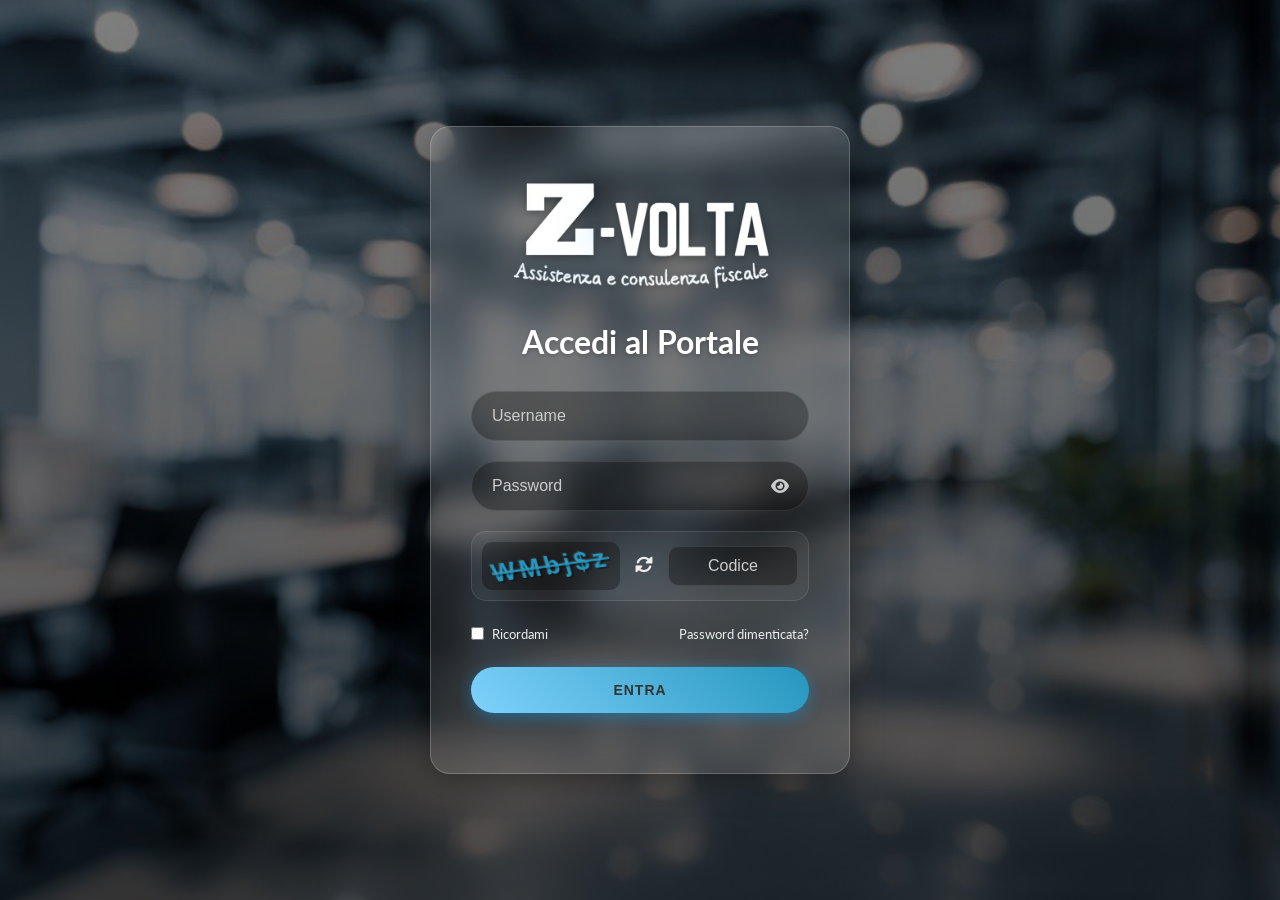
==== Z-Volta-main/index.html @ 5fb8de4e "Add files via upload" ====
<!DOCTYPE html>
<html lang="it">
<head>
    <meta charset="UTF-8">
    <meta name="viewport" content="width=device-width, initial-scale=1.0">
    <title>Login - Z-Volta</title>
    <link href="https://fonts.googleapis.com/css2?family=Lato:wght@300;400;700&display=swap" rel="stylesheet">
    <link rel="stylesheet" href="https://cdnjs.cloudflare.com/ajax/libs/font-awesome/6.0.0/css/all.min.css">
    <link rel="icon" type="image/x-icon" href="/assets/favicon.ico">
    <link rel="stylesheet" href="./CSS/index.css">
</head>
<body>

    <div class="login-wrapper">
        <img src="./assets/logozvolta.png" alt="Z-Volta Logo" class="logo-img">
        
        <h1>Accedi al Portale</h1>

        <form id="loginForm" action="./PHP/login.php" method="POST">
            <div class="input-group">
                <input type="text" id="username" name="username" placeholder="Username" required autocomplete="off">
            </div>

            <div class="input-group">
                <input type="password" id="password" name="password" placeholder="Password" required>
                <i class="fas fa-eye password-toggle" id="togglePassword"></i>
            </div>

            <div class="captcha-area">
    <div class="captcha-preview">
        <span id="captcha-text"></span>
    </div>
    <button type="button" class="btn-refresh"><i class="fas fa-sync-alt"></i></button>
    <input type="text" class="captcha-input" placeholder="Codice" required maxlength="6">
</div>

            <div class="options">
                <label class="remember-me">
                    <input type="checkbox"> Ricordami
                </label>
                <a href="#" class="forgot-pass">Password dimenticata?</a>
            </div>

            <button type="submit" class="btn-signin">Entra</button>
        </form>
    </div>

    <script src="./JS/index.js" defer></script>

</body>
</html>
---- Z-Volta-main/CSS/index.css ----
/* --- RESET E BASE --- */
* { margin: 0; padding: 0; box-sizing: border-box; }

body {
    font-family: 'Lato', sans-serif;
    height: 100vh;
    width: 100%;
    /* Percorso immagine di sfondo */
    background: linear-gradient(rgba(0, 0, 0, 0.5), rgba(0, 0, 0, 0.7)), 
                url('../assets/background.jpg'); 
    background-size: cover;
    background-position: center;
    display: flex;
    justify-content: center;
    align-items: center;
    color: #ffffff;
}

/* --- WRAPPER LOGIN --- */
.login-wrapper {
    width: 100%;
    max-width: 420px;
    text-align: center;
    padding: 40px;
    background: rgba(255, 255, 255, 0.1);
    backdrop-filter: blur(15px);
    -webkit-backdrop-filter: blur(15px);
    border: 1px solid rgba(255, 255, 255, 0.2);
    box-shadow: 0 8px 32px 0 rgba(0, 0, 0, 0.37);
    border-radius: 20px;
}

/* --- NUOVO STILE LOGO --- */
.logo-img {
    max-width: 100%;       /* Non esce mai dal contenitore */
    width: 280px;          /* Larghezza ideale */
    height: auto;          /* Mantiene le proporzioni */
    margin-bottom: 10px;   /* Spazio sotto il logo */
    display: inline-block;
    filter: drop-shadow(0 2px 4px rgba(0,0,0,0.3)); /* Leggera ombra per staccarlo dallo sfondo */
}

h1 { font-weight: 700; font-size: 32px; margin-bottom: 30px; text-shadow: 0 2px 4px rgba(0,0,0,0.2); }

.input-group { position: relative; margin-bottom: 20px; }

/* --- INPUT --- */
input[type="text"], input[type="password"] {
    width: 100%;
    padding: 15px 20px;
    background: rgba(0, 0, 0, 0.3); 
    border: 1px solid rgba(255, 255, 255, 0.1);
    border-radius: 30px;
    color: white;
    font-size: 16px;
    outline: none;
    transition: all 0.3s ease;
}

input::placeholder { color: #ccc; }
input:focus { background: rgba(0, 0, 0, 0.5); border-color: #2596be; box-shadow: 0 0 10px rgba(1, 162, 255, 0.4); }

/* --- PASSWORD TOGGLE ICON --- */
.password-toggle { 
    position: absolute; 
    right: 20px; 
    top: 50%; 
    transform: translateY(-50%); 
    cursor: pointer; 
    color: #ccc; 
    font-size: 16px; 
    z-index: 10;
    transition: color 0.3s;
}
.password-toggle:hover { color: #2596be; }

/* --- CAPTCHA --- */
.captcha-area {
    display: flex;
    align-items: center;
    justify-content: space-between;
    margin-bottom: 25px;
    gap: 10px;
    background: rgba(255, 255, 255, 0.05);
    padding: 10px;
    border-radius: 15px;
    border: 1px solid rgba(255, 255, 255, 0.1);
}

/* --- CAPTCHA PREVIEW (Il contenitore dritto) --- */
.captcha-preview {
    /* Aumentiamo un po' lo spazio orizzontale */
    flex: 1.2; 
    background: rgba(0, 0, 0, 0.3);
    padding: 10px;
    text-align: center;
    border-radius: 10px;
    /* Rimosse le trasformazioni da qui */
    display: flex;
    justify-content: center;
    align-items: center;
    /* Nasconde eventuali sbavature del testo distorto */
    overflow: hidden;
}

/* --- TESTO CAPTCHA DISTORTO */
#captcha-text {
    display: inline-block; 
    
    font-family: 'Comic Sans MS', 'Chalkboard SE', 'Marker Felt', sans-serif;
    font-size: 24px;
    font-weight: bold;
    color: #2596be;
    letter-spacing: 4px; 
    text-decoration: line-through;
    user-select: none;
    white-space: nowrap;
    text-shadow: 2px 2px 1px rgba(0,0,0,0.3), -1px -1px 1px rgba(255,255,255,0.1);
    filter: blur(0.4px);
    transition: transform 0.3s ease-out;
}

/* ... resto del file CSS ... */
.captcha-input {
    flex: 1;
    border-radius: 10px !important;
    padding: 10px 15px !important;
    text-align: center;
}

.btn-refresh {
    background: none;
    border: none;
    color: #eee;
    cursor: pointer;
    font-size: 18px;
    transition: transform 0.4s;
    padding: 0 5px;
}

.btn-refresh:hover {
    transform: rotate(180deg);
    color: #2596be;
}

/* --- PULSANTE E OPZIONI --- */
.btn-signin {
    width: 100%;
    padding: 15px;
    margin-top: 5px;
    margin-bottom: 20px;
    border: none;
    border-radius: 30px;
    background: linear-gradient(45deg, #7FD2FC, #2596be); 
    color: #333;
    font-weight: 700;
    font-size: 14px;
    cursor: pointer;
    text-transform: uppercase;
    letter-spacing: 1px;
    box-shadow: 0 4px 15px rgba(1, 162, 255, 0.4);
    transition: transform 0.2s, box-shadow 0.2s;
}

.btn-signin:hover { transform: translateY(-2px); box-shadow: 0 6px 20px rgb(101, 163, 255); }

.options { display: flex; justify-content: space-between; align-items: center; font-size: 13px; color: #eee; margin-bottom: 20px; }
.remember-me { display: flex; align-items: center; gap: 8px; cursor: pointer; }
.remember-me input { accent-color: #2596be; }
.forgot-pass { text-decoration: none; color: #eee; transition: color 0.2s; }
.forgot-pass:hover { color: #2596be; text-decoration: underline; }
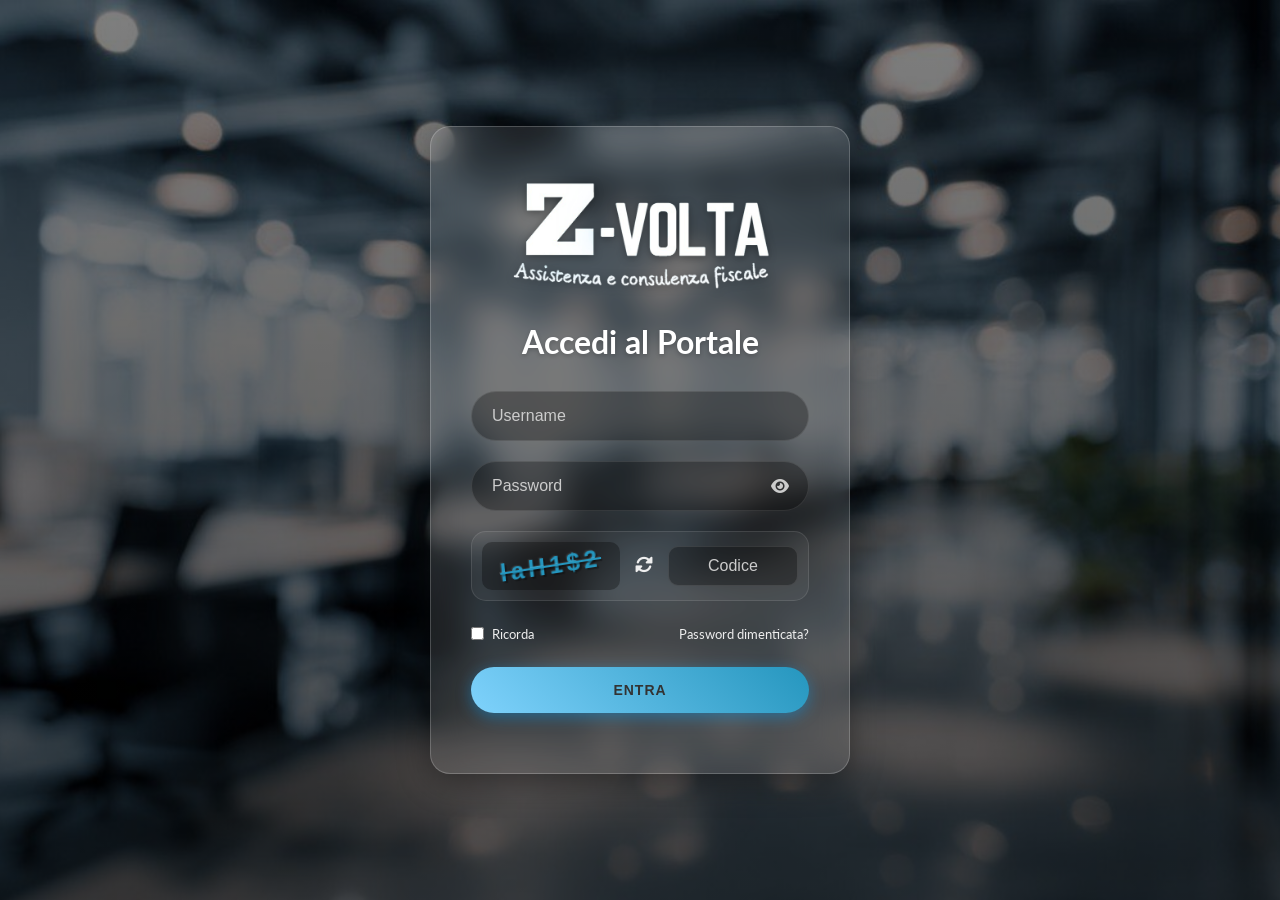
==== commit f45b9e35: "ric" ====
--- a/Z-Volta-main/index.html
+++ b/Z-Volta-main/index.html
@@ -36,7 +36,7 @@
 
             <div class="options">
                 <label class="remember-me">
-                    <input type="checkbox"> Ricordami
+                    <input type="checkbox"> Ricorda
                 </label>
                 <a href="#" class="forgot-pass">Password dimenticata?</a>
             </div>
--- a/Z-Volta-main/CSS/index.css
+++ b/Z-Volta-main/CSS/index.css
@@ -5,9 +5,7 @@
     font-family: 'Lato', sans-serif;
     height: 100vh;
     width: 100%;
-    /* Percorso immagine di sfondo */
-    background: linear-gradient(rgba(0, 0, 0, 0.5), rgba(0, 0, 0, 0.7)), 
-                url('../assets/background.jpg'); 
+    background: linear-gradient(rgba(0, 0, 0, 0.5), rgba(0, 0, 0, 0.7)), url('../assets/background.jpg'); 
     background-size: cover;
     background-position: center;
     display: flex;
@@ -30,14 +28,13 @@
     border-radius: 20px;
 }
 
-/* --- NUOVO STILE LOGO --- */
 .logo-img {
-    max-width: 100%;       /* Non esce mai dal contenitore */
-    width: 280px;          /* Larghezza ideale */
-    height: auto;          /* Mantiene le proporzioni */
-    margin-bottom: 10px;   /* Spazio sotto il logo */
+    max-width: 100%;       
+    width: 280px;          
+    height: auto;          
+    margin-bottom: 10px;   
     display: inline-block;
-    filter: drop-shadow(0 2px 4px rgba(0,0,0,0.3)); /* Leggera ombra per staccarlo dallo sfondo */
+    filter: drop-shadow(0 2px 4px rgba(0,0,0,0.3)); 
 }
 
 h1 { font-weight: 700; font-size: 32px; margin-bottom: 30px; text-shadow: 0 2px 4px rgba(0,0,0,0.2); }
@@ -46,122 +43,52 @@
 
 /* --- INPUT --- */
 input[type="text"], input[type="password"] {
-    width: 100%;
-    padding: 15px 20px;
-    background: rgba(0, 0, 0, 0.3); 
-    border: 1px solid rgba(255, 255, 255, 0.1);
-    border-radius: 30px;
-    color: white;
-    font-size: 16px;
-    outline: none;
-    transition: all 0.3s ease;
+    width: 100%; padding: 15px 20px; background: rgba(0, 0, 0, 0.3); border: 1px solid rgba(255, 255, 255, 0.1);
+    border-radius: 30px; color: white; font-size: 16px; outline: none; transition: all 0.3s ease;
 }
 
 input::placeholder { color: #ccc; }
 input:focus { background: rgba(0, 0, 0, 0.5); border-color: #2596be; box-shadow: 0 0 10px rgba(1, 162, 255, 0.4); }
 
-/* --- PASSWORD TOGGLE ICON --- */
+/* --- PASSWORD ICON --- */
 .password-toggle { 
-    position: absolute; 
-    right: 20px; 
-    top: 50%; 
-    transform: translateY(-50%); 
-    cursor: pointer; 
-    color: #ccc; 
-    font-size: 16px; 
-    z-index: 10;
-    transition: color 0.3s;
+    position: absolute; right: 20px; top: 50%; transform: translateY(-50%); 
+    cursor: pointer; color: #ccc; font-size: 16px; z-index: 10; transition: color 0.3s;
 }
 .password-toggle:hover { color: #2596be; }
 
 /* --- CAPTCHA --- */
 .captcha-area {
-    display: flex;
-    align-items: center;
-    justify-content: space-between;
-    margin-bottom: 25px;
-    gap: 10px;
-    background: rgba(255, 255, 255, 0.05);
-    padding: 10px;
-    border-radius: 15px;
-    border: 1px solid rgba(255, 255, 255, 0.1);
+    display: flex; align-items: center; justify-content: space-between; margin-bottom: 25px; gap: 10px;
+    background: rgba(255, 255, 255, 0.05); padding: 10px; border-radius: 15px; border: 1px solid rgba(255, 255, 255, 0.1);
 }
 
-/* --- CAPTCHA PREVIEW (Il contenitore dritto) --- */
 .captcha-preview {
-    /* Aumentiamo un po' lo spazio orizzontale */
-    flex: 1.2; 
-    background: rgba(0, 0, 0, 0.3);
-    padding: 10px;
-    text-align: center;
-    border-radius: 10px;
-    /* Rimosse le trasformazioni da qui */
-    display: flex;
-    justify-content: center;
-    align-items: center;
-    /* Nasconde eventuali sbavature del testo distorto */
-    overflow: hidden;
+    flex: 1.2; background: rgba(0, 0, 0, 0.3); padding: 10px; text-align: center;
+    border-radius: 10px; display: flex; justify-content: center; align-items: center; overflow: hidden;
 }
 
-/* --- TESTO CAPTCHA DISTORTO */
 #captcha-text {
-    display: inline-block; 
-    
-    font-family: 'Comic Sans MS', 'Chalkboard SE', 'Marker Felt', sans-serif;
-    font-size: 24px;
-    font-weight: bold;
-    color: #2596be;
-    letter-spacing: 4px; 
-    text-decoration: line-through;
-    user-select: none;
-    white-space: nowrap;
-    text-shadow: 2px 2px 1px rgba(0,0,0,0.3), -1px -1px 1px rgba(255,255,255,0.1);
-    filter: blur(0.4px);
-    transition: transform 0.3s ease-out;
+    display: inline-block; font-family: 'Comic Sans MS', 'Chalkboard SE', 'Marker Felt', sans-serif;
+    font-size: 24px; font-weight: bold; color: #2596be; letter-spacing: 4px; text-decoration: line-through;
+    user-select: none; white-space: nowrap; text-shadow: 2px 2px 1px rgba(0,0,0,0.3), -1px -1px 1px rgba(255,255,255,0.1);
+    filter: blur(0.4px); transition: transform 0.3s ease-out;
 }
 
-/* ... resto del file CSS ... */
-.captcha-input {
-    flex: 1;
-    border-radius: 10px !important;
-    padding: 10px 15px !important;
-    text-align: center;
-}
+.captcha-input { flex: 1; border-radius: 10px !important; padding: 10px 15px !important; text-align: center; }
 
 .btn-refresh {
-    background: none;
-    border: none;
-    color: #eee;
-    cursor: pointer;
-    font-size: 18px;
-    transition: transform 0.4s;
-    padding: 0 5px;
+    background: none; border: none; color: #eee; cursor: pointer; font-size: 18px; transition: transform 0.4s; padding: 0 5px;
 }
-
-.btn-refresh:hover {
-    transform: rotate(180deg);
-    color: #2596be;
-}
+.btn-refresh:hover { transform: rotate(180deg); color: #2596be; }
 
 /* --- PULSANTE E OPZIONI --- */
 .btn-signin {
-    width: 100%;
-    padding: 15px;
-    margin-top: 5px;
-    margin-bottom: 20px;
-    border: none;
-    border-radius: 30px;
-    background: linear-gradient(45deg, #7FD2FC, #2596be); 
-    color: #333;
-    font-weight: 700;
-    font-size: 14px;
-    cursor: pointer;
-    text-transform: uppercase;
-    letter-spacing: 1px;
-    box-shadow: 0 4px 15px rgba(1, 162, 255, 0.4);
+    width: 100%; padding: 15px; margin-top: 5px; margin-bottom: 20px; border: none; border-radius: 30px;
+    background: linear-gradient(45deg, #7FD2FC, #2596be); color: #333; font-weight: 700; font-size: 14px;
+    cursor: pointer; text-transform: uppercase; letter-spacing: 1px; box-shadow: 0 4px 15px rgba(1, 162, 255, 0.4);
     transition: transform 0.2s, box-shadow 0.2s;
 }
-
 .btn-signin:hover { transform: translateY(-2px); box-shadow: 0 6px 20px rgb(101, 163, 255); }
 
 .options { display: flex; justify-content: space-between; align-items: center; font-size: 13px; color: #eee; margin-bottom: 20px; }
@@ -169,3 +96,32 @@
 .remember-me input { accent-color: #2596be; }
 .forgot-pass { text-decoration: none; color: #eee; transition: color 0.2s; }
 .forgot-pass:hover { color: #2596be; text-decoration: underline; }
+
+/* ========================================================================
+   RESPONSIVE DESIGN (SMARTPHONE) 
+   ======================================================================== */
+@media screen and (max-width: 480px) {
+    .login-wrapper {
+        padding: 25px 15px;
+        margin: 10px;
+        width: 100%; 
+        box-sizing: border-box;
+    }
+    h1 { font-size: 22px; margin-bottom: 20px; }
+    
+    .captcha-area {
+        flex-direction: column; 
+        gap: 10px;
+    }
+    
+    .captcha-preview, .captcha-input {
+        width: 100%; 
+        box-sizing: border-box;
+    }
+    
+    .options {
+        flex-direction: column; 
+        gap: 15px;
+        align-items: flex-start;
+    }
+}
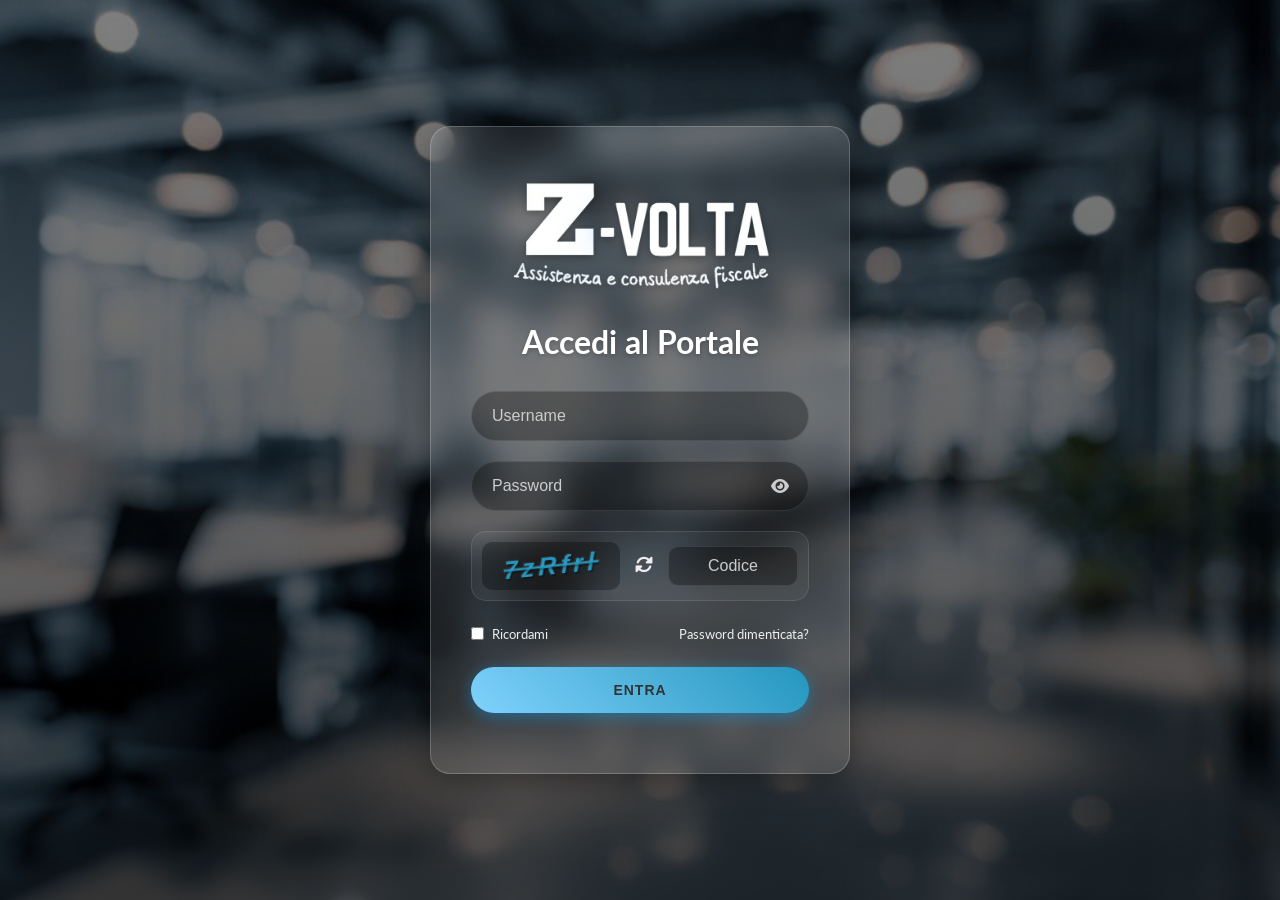
==== commit c8c41c6a: "d" ====
--- a/Z-Volta-main/index.html
+++ b/Z-Volta-main/index.html
@@ -36,7 +36,7 @@
 
             <div class="options">
                 <label class="remember-me">
-                    <input type="checkbox"> Ricorda
+                    <input type="checkbox"> Ricordami
                 </label>
                 <a href="#" class="forgot-pass">Password dimenticata?</a>
             </div>
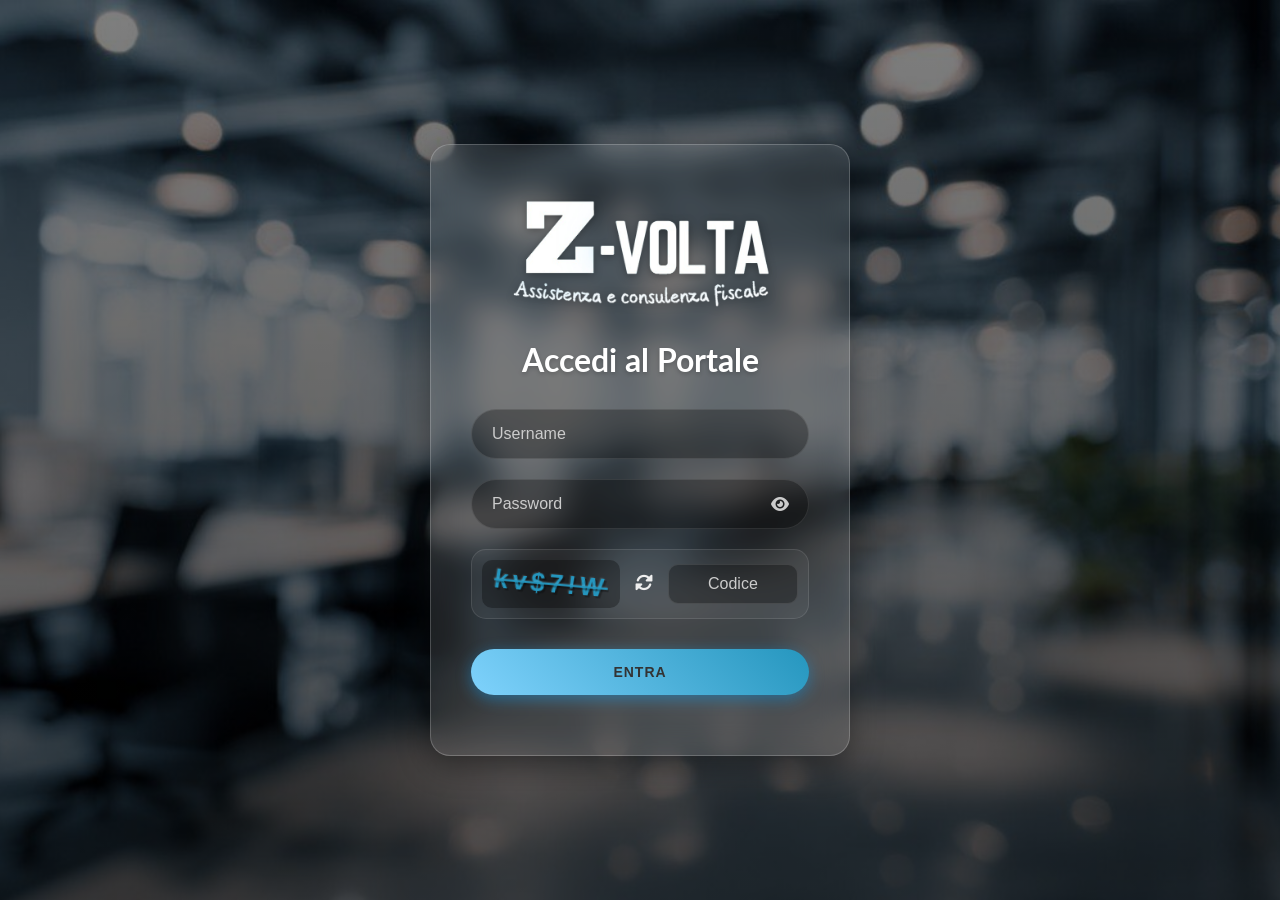
==== commit beff5853: "New Index tolto ricordami e password dimenticata" ====
--- a/Z-Volta-main/index.html
+++ b/Z-Volta-main/index.html
@@ -34,12 +34,7 @@
     <input type="text" class="captcha-input" placeholder="Codice" required maxlength="6">
 </div>
 
-            <div class="options">
-                <label class="remember-me">
-                    <input type="checkbox"> Ricordami
-                </label>
-                <a href="#" class="forgot-pass">Password dimenticata?</a>
-            </div>
+
 
             <button type="submit" class="btn-signin">Entra</button>
         </form>
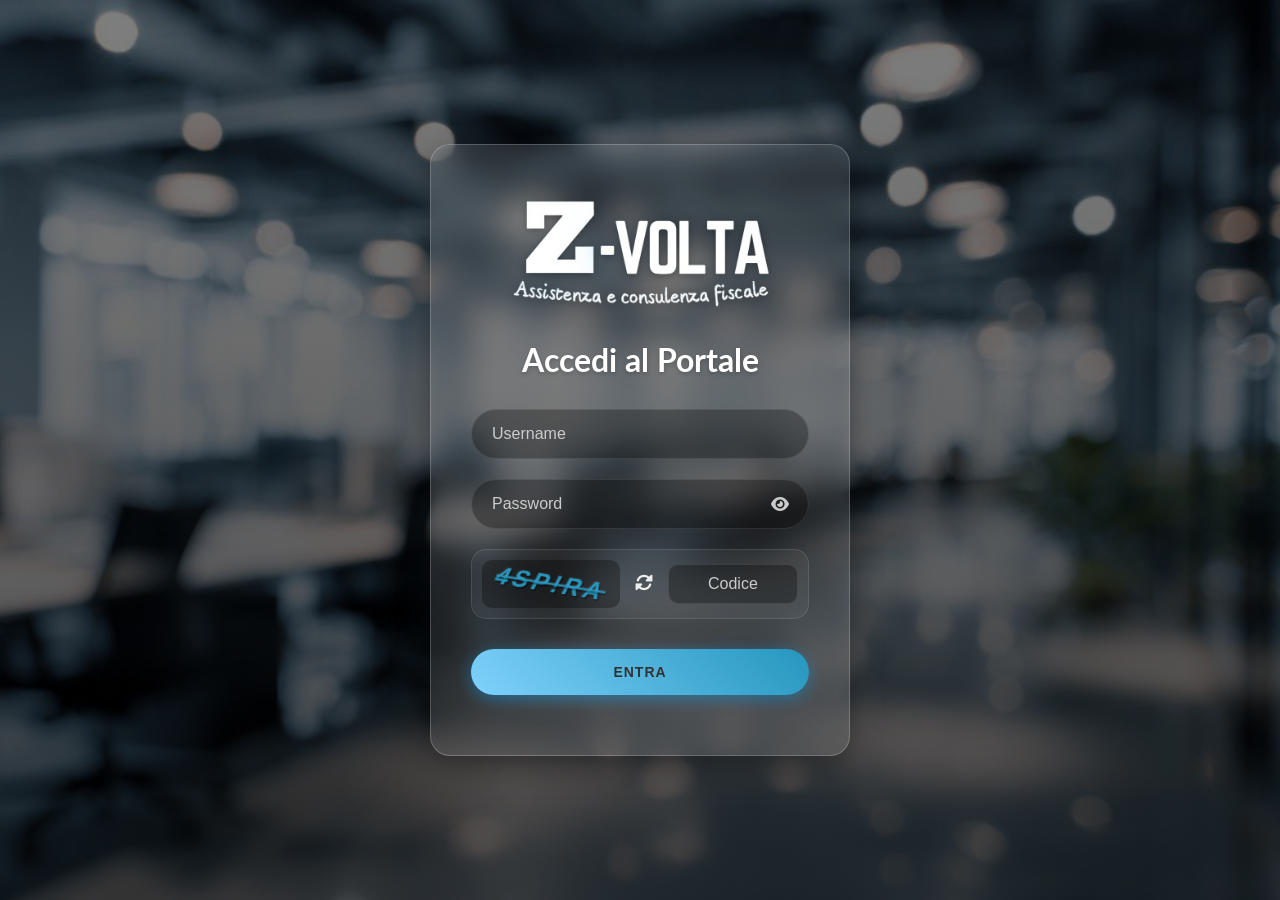
==== commit 19065ac1: "dolore" ====
--- a/Z-Volta-main/index.html
+++ b/Z-Volta-main/index.html
@@ -10,6 +10,10 @@
     <link rel="stylesheet" href="./CSS/index.css">
 </head>
 <body>
+
+    <div id="global-loader">
+        <div class="spinner"></div>
+    </div>
 
     <div class="login-wrapper">
         <img src="./assets/logozvolta.png" alt="Z-Volta Logo" class="logo-img">
@@ -42,6 +46,13 @@
 
     <script src="./JS/index.js" defer></script>
 
+    <script>
+        window.addEventListener('load', function() {
+            const loader = document.getElementById('global-loader');
+            if (loader) {
+                loader.classList.add('hidden');
+            }
+        });
+    </script>
 </body>
-</html>
-
+</html>
--- a/Z-Volta-main/CSS/index.css
+++ b/Z-Volta-main/CSS/index.css
@@ -124,4 +124,37 @@
         gap: 15px;
         align-items: flex-start;
     }
+}
+
+/* --- LOADING ANIMATION --- */
+#global-loader {
+    position: fixed;
+    top: 0;
+    left: 0;
+    width: 100vw;
+    height: 100vh;
+    background-color: #0a141e;
+    z-index: 9999;
+    display: flex;
+    justify-content: center;
+    align-items: center;
+    transition: opacity 0.5s ease, visibility 0.5s ease;
+}
+
+#global-loader.hidden {
+    opacity: 0;
+    visibility: hidden;
+}
+
+.spinner {
+    width: 50px;
+    height: 50px;
+    border: 5px solid rgba(37, 150, 190, 0.2);
+    border-top-color: #2596be;
+    border-radius: 50%;
+    animation: spin 1s linear infinite;
+}
+
+@keyframes spin {
+    to { transform: rotate(360deg); }
 }
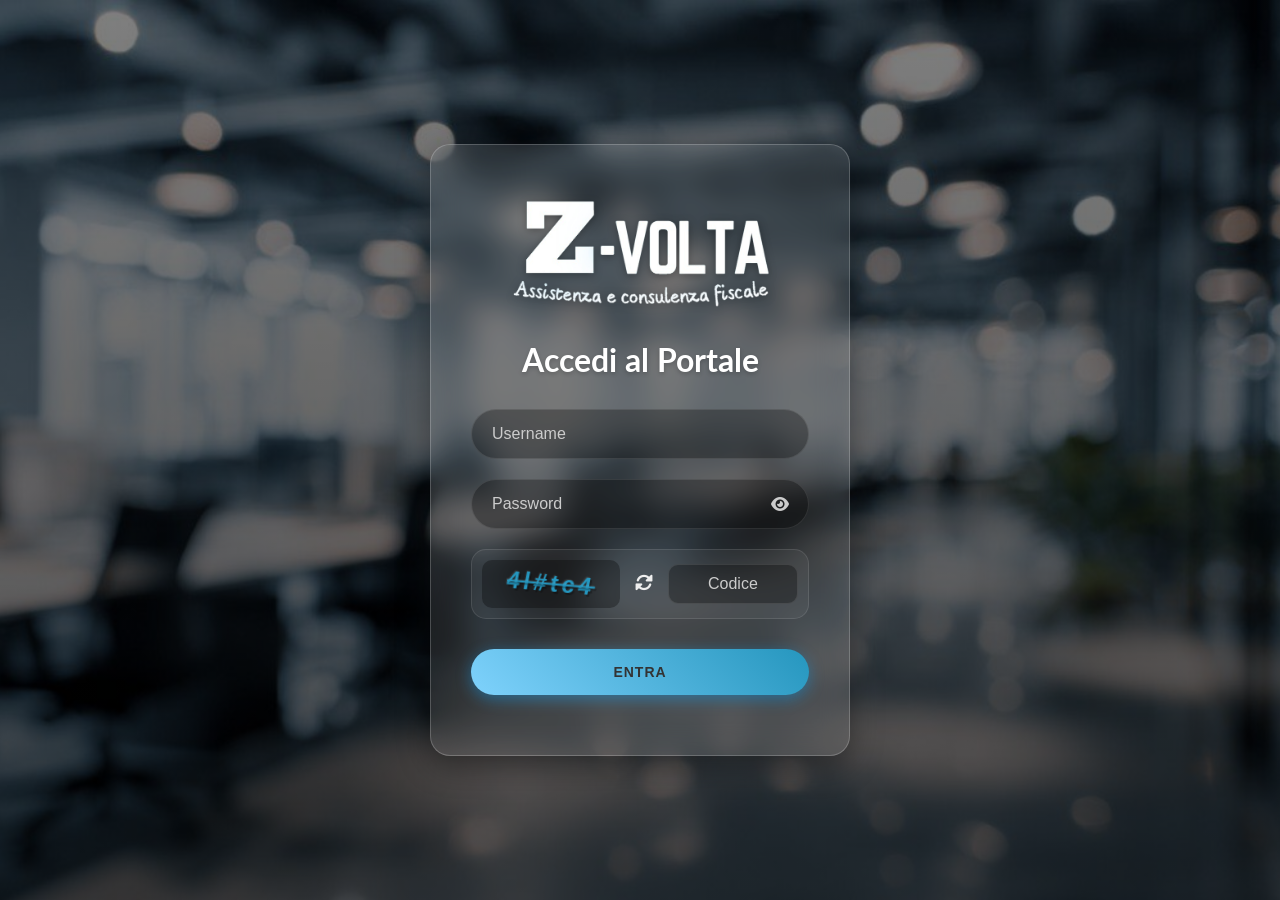
==== commit d5577cfa: "final" ====
--- a/Z-Volta-main/index.html
+++ b/Z-Volta-main/index.html
@@ -6,14 +6,10 @@
     <title>Login - Z-Volta</title>
     <link href="https://fonts.googleapis.com/css2?family=Lato:wght@300;400;700&display=swap" rel="stylesheet">
     <link rel="stylesheet" href="https://cdnjs.cloudflare.com/ajax/libs/font-awesome/6.0.0/css/all.min.css">
-    <link rel="icon" type="image/x-icon" href="/assets/favicon.ico">
+    <link rel="icon" type="image/x-icon" href="./assets/favicon.ico">
     <link rel="stylesheet" href="./CSS/index.css">
 </head>
 <body>
-
-    <div id="global-loader">
-        <div class="spinner"></div>
-    </div>
 
     <div class="login-wrapper">
         <img src="./assets/logozvolta.png" alt="Z-Volta Logo" class="logo-img">
@@ -46,13 +42,5 @@
 
     <script src="./JS/index.js" defer></script>
 
-    <script>
-        window.addEventListener('load', function() {
-            const loader = document.getElementById('global-loader');
-            if (loader) {
-                loader.classList.add('hidden');
-            }
-        });
-    </script>
 </body>
 </html>
